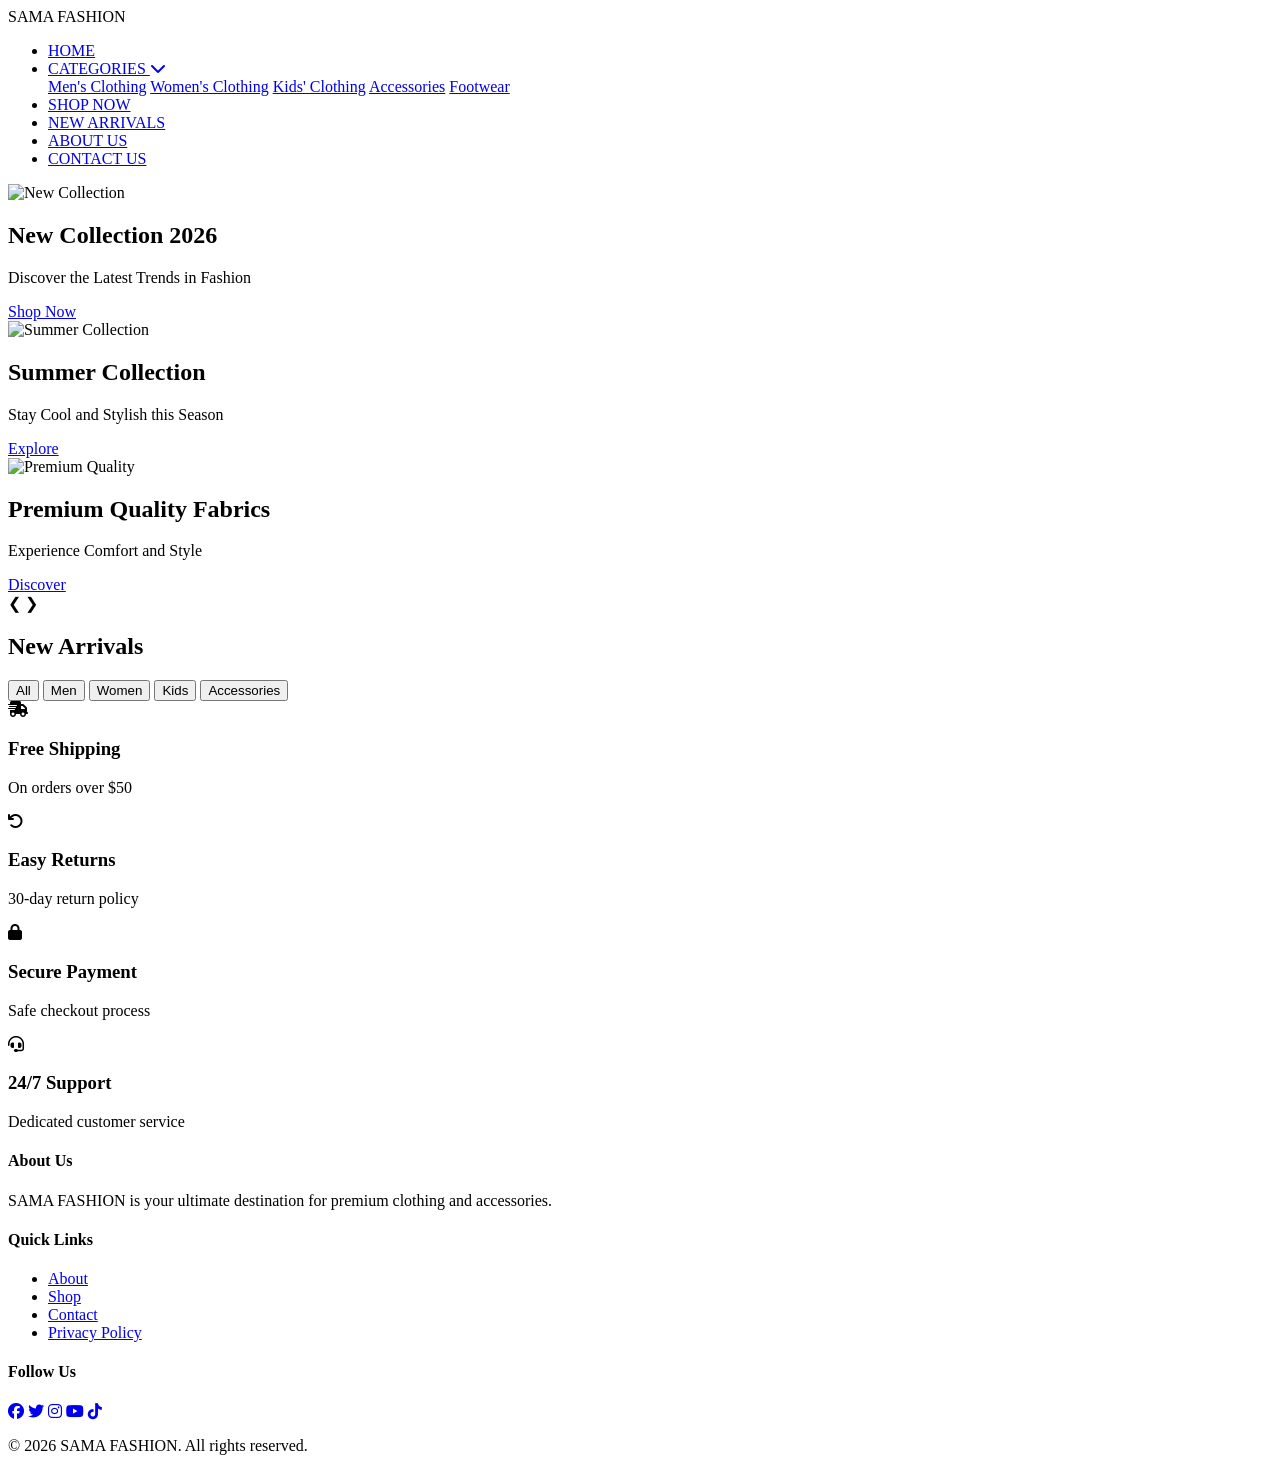
==== index.html @ 7c651143 "Initial commit: SAMA Fashion e-commerce website structure" ====
<!DOCTYPE html>
<html lang="en">
<head>
    <meta charset="UTF-8">
    <meta name="viewport" content="width=device-width, initial-scale=1.0">
    <title>SAMA FASHION - Premium Clothing Store</title>
    <link rel="icon" type="image/png" href="assets/favicon.ico">
    <link rel="stylesheet" href="css/style.css">
    <link rel="stylesheet" href="https://cdnjs.cloudflare.com/ajax/libs/font-awesome/6.4.0/css/all.min.css">
</head>
<body>
    <!-- Navigation -->
    <nav class="navbar">
        <div class="container">
            <div class="nav-wrapper">
                <div class="logo">SAMA FASHION</div>
                <ul class="nav-menu">
                    <li><a href="index.html" class="nav-link active">HOME</a></li>
                    <li class="dropdown">
                        <a href="#" class="nav-link">CATEGORIES <i class="fas fa-chevron-down"></i></a>
                        <div class="dropdown-content">
                            <a href="shop.html?category=men">Men's Clothing</a>
                            <a href="shop.html?category=women">Women's Clothing</a>
                            <a href="shop.html?category=kids">Kids' Clothing</a>
                            <a href="shop.html?category=accessories">Accessories</a>
                            <a href="shop.html?category=footwear">Footwear</a>
                        </div>
                    </li>
                    <li><a href="shop.html" class="nav-link">SHOP NOW</a></li>
                    <li><a href="new-arrivals.html" class="nav-link">NEW ARRIVALS</a></li>
                    <li><a href="about.html" class="nav-link">ABOUT US</a></li>
                    <li><a href="contact.html" class="nav-link">CONTACT US</a></li>
                </ul>
                <div class="hamburger">
                    <span></span>
                    <span></span>
                    <span></span>
                </div>
            </div>
        </div>
    </nav>

    <!-- Hero Slider -->
    <section class="hero-slider">
        <div class="slider-container">
            <div class="slide fade">
                <img src="assets/images/slide1.jpg" alt="New Collection">
                <div class="slide-content">
                    <h1>New Collection 2026</h1>
                    <p>Discover the Latest Trends in Fashion</p>
                    <a href="shop.html" class="btn btn-primary">Shop Now</a>
                </div>
            </div>
            <div class="slide fade">
                <img src="assets/images/slide2.jpg" alt="Summer Collection">
                <div class="slide-content">
                    <h1>Summer Collection</h1>
                    <p>Stay Cool and Stylish this Season</p>
                    <a href="shop.html" class="btn btn-primary">Explore</a>
                </div>
            </div>
            <div class="slide fade">
                <img src="assets/images/slide3.jpg" alt="Premium Quality">
                <div class="slide-content">
                    <h1>Premium Quality Fabrics</h1>
                    <p>Experience Comfort and Style</p>
                    <a href="shop.html" class="btn btn-primary">Discover</a>
                </div>
            </div>
            <a class="prev" onclick="changeSlide(-1)">&#10094;</a>
            <a class="next" onclick="changeSlide(1)">&#10095;</a>
        </div>
        <div class="dots">
            <span class="dot" onclick="currentSlide(1)"></span>
            <span class="dot" onclick="currentSlide(2)"></span>
            <span class="dot" onclick="currentSlide(3)"></span>
        </div>
    </section>

    <!-- New Arrivals Section -->
    <section class="new-arrivals">
        <div class="container">
            <h2 class="section-title">New Arrivals</h2>
            <div class="category-tabs">
                <button class="tab-btn active" data-category="all">All</button>
                <button class="tab-btn" data-category="men">Men</button>
                <button class="tab-btn" data-category="women">Women</button>
                <button class="tab-btn" data-category="kids">Kids</button>
                <button class="tab-btn" data-category="accessories">Accessories</button>
            </div>
            <div class="products-grid" id="newArrivalsGrid">
                <!-- Products loaded dynamically by JavaScript -->
            </div>
        </div>
    </section>

    <!-- Features Section -->
    <section class="features">
        <div class="container">
            <div class="feature-item">
                <i class="fas fa-shipping-fast"></i>
                <h3>Free Shipping</h3>
                <p>On orders over $50</p>
            </div>
            <div class="feature-item">
                <i class="fas fa-undo"></i>
                <h3>Easy Returns</h3>
                <p>30-day return policy</p>
            </div>
            <div class="feature-item">
                <i class="fas fa-lock"></i>
                <h3>Secure Payment</h3>
                <p>Safe checkout process</p>
            </div>
            <div class="feature-item">
                <i class="fas fa-headset"></i>
                <h3>24/7 Support</h3>
                <p>Dedicated customer service</p>
            </div>
        </div>
    </section>

    <!-- Footer -->
    <footer class="footer">
        <div class="container">
            <div class="footer-content">
                <div class="footer-section">
                    <h4>About Us</h4>
                    <p>SAMA FASHION is your ultimate destination for premium clothing and accessories.</p>
                </div>
                <div class="footer-section">
                    <h4>Quick Links</h4>
                    <ul>
                        <li><a href="about.html">About</a></li>
                        <li><a href="shop.html">Shop</a></li>
                        <li><a href="contact.html">Contact</a></li>
                        <li><a href="#">Privacy Policy</a></li>
                    </ul>
                </div>
                <div class="footer-section">
                    <h4>Follow Us</h4>
                    <div class="social-icons">
                        <a href="https://facebook.com" target="_blank" title="Facebook"><i class="fab fa-facebook"></i></a>
                        <a href="https://twitter.com" target="_blank" title="Twitter"><i class="fab fa-twitter"></i></a>
                        <a href="https://instagram.com" target="_blank" title="Instagram"><i class="fab fa-instagram"></i></a>
                        <a href="https://youtube.com" target="_blank" title="YouTube"><i class="fab fa-youtube"></i></a>
                        <a href="https://tiktok.com" target="_blank" title="TikTok"><i class="fab fa-tiktok"></i></a>
                    </div>
                </div>
            </div>
            <div class="footer-bottom">
                <p>&copy; 2026 SAMA FASHION. All rights reserved.</p>
            </div>
        </div>
    </footer>

    <script src="js/main.js"></script>
</body>
</html>
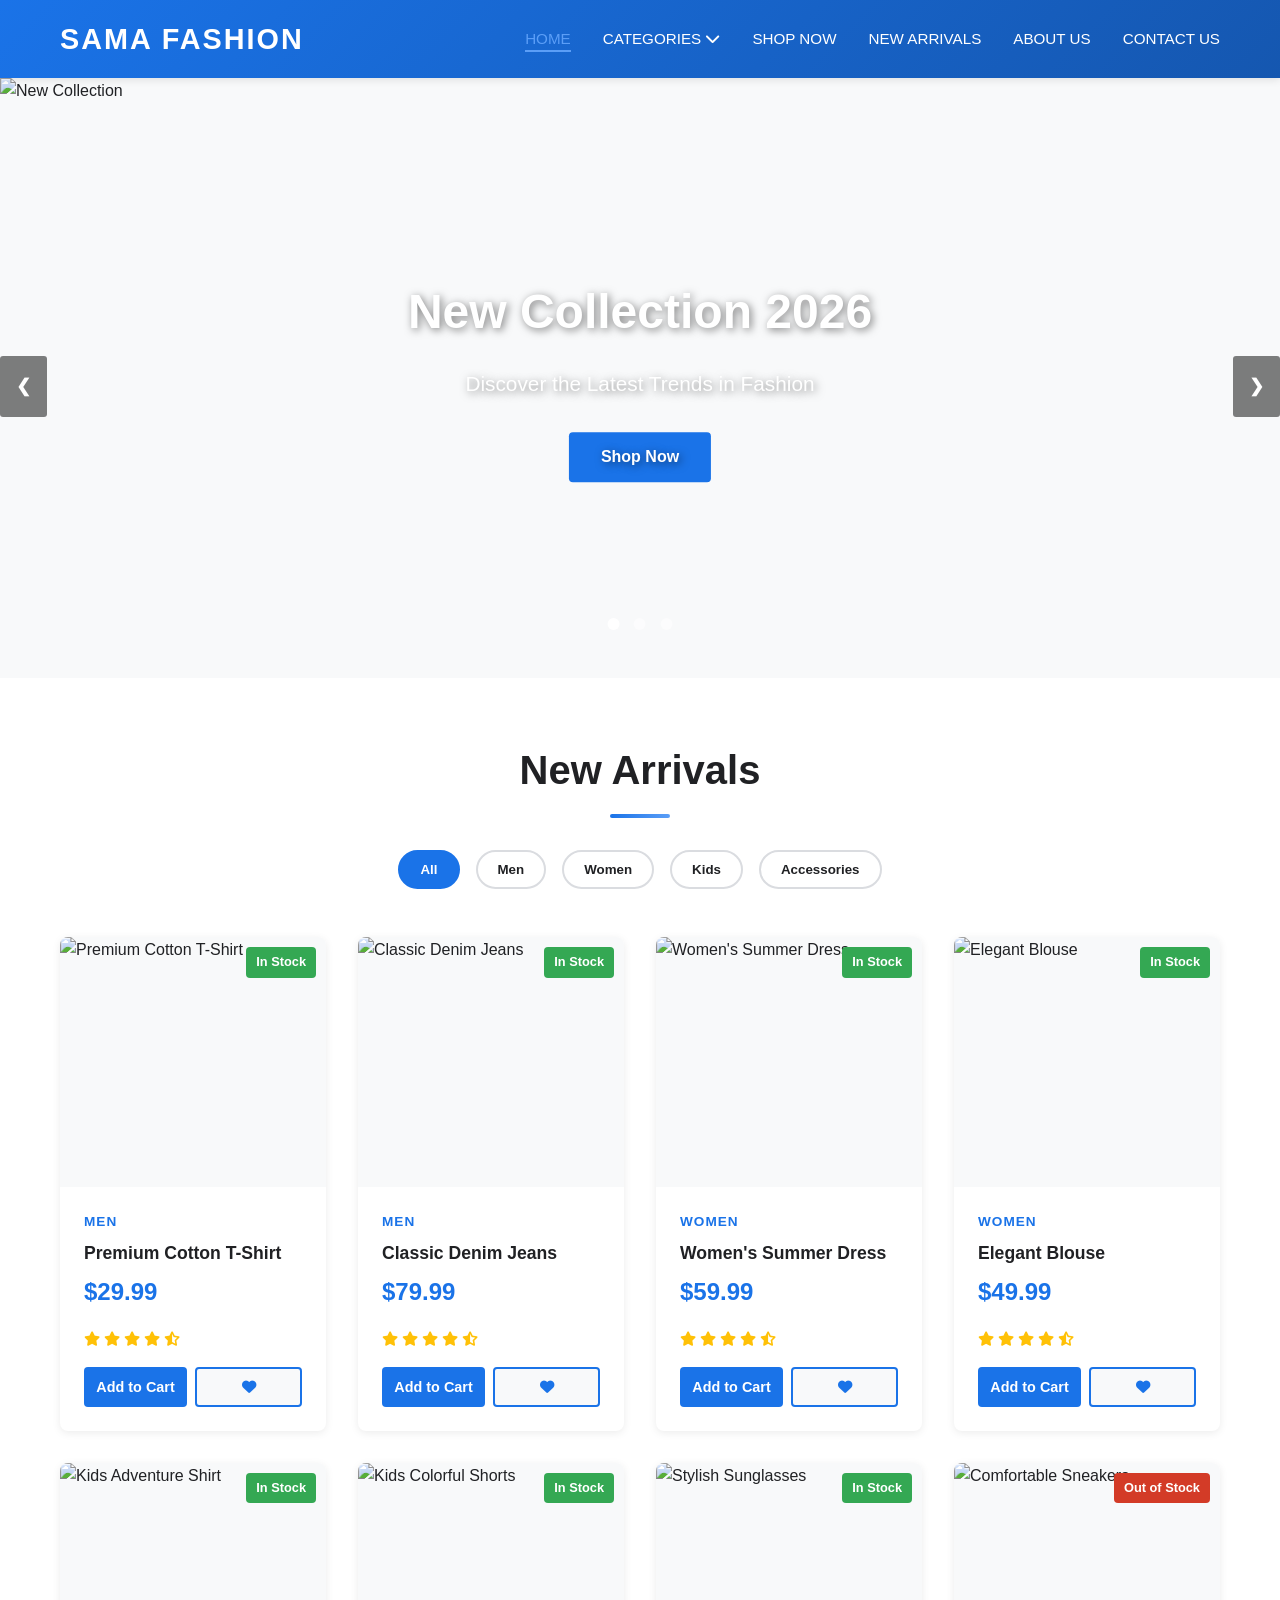
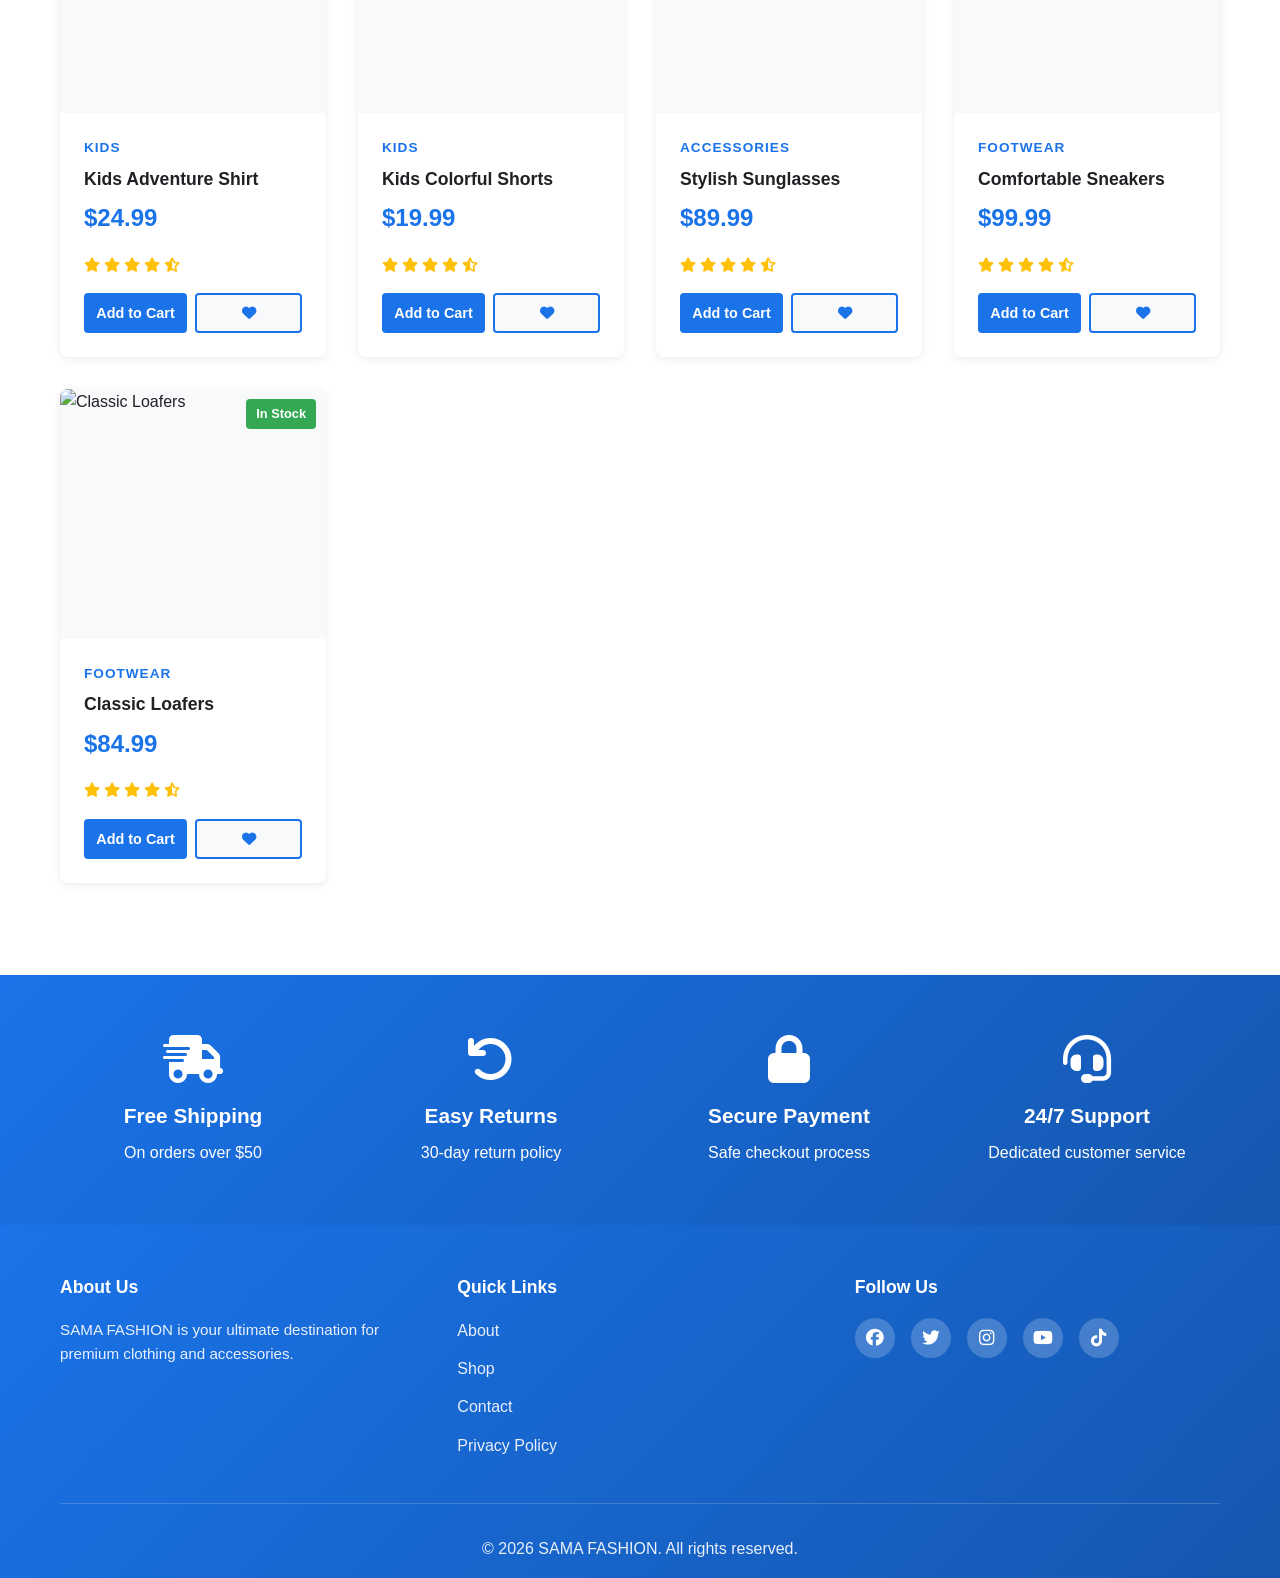
==== commit ff0a90a0: "Update index.html" ====
--- a/index.html
+++ b/index.html
@@ -44,7 +44,7 @@
     <section class="hero-slider">
         <div class="slider-container">
             <div class="slide fade">
-                <img src="assets/images/slide1.jpg" alt="New Collection">
+                <img src="image/cool.jpg" alt="New Collection">
                 <div class="slide-content">
                     <h1>New Collection 2026</h1>
                     <p>Discover the Latest Trends in Fashion</p>
@@ -156,4 +156,4 @@
 
     <script src="js/main.js"></script>
 </body>
-</html>+</html>
--- a/css/style.css
+++ b/css/style.css
@@ -0,0 +1,1003 @@
+* {
+    margin: 0;
+    padding: 0;
+    box-sizing: border-box;
+}
+
+:root {
+    --primary-color: #1a73e8;
+    --primary-dark: #1557b0;
+    --primary-light: #5b9ef7;
+    --text-dark: #202124;
+    --text-light: #5f6368;
+    --bg-light: #f8f9fa;
+    --border-color: #dadce0;
+    --success: #34a853;
+    --error: #d33b27;
+    --warning: #fbbc04;
+}
+
+body {
+    font-family: 'Segoe UI', Tahoma, Geneva, Verdana, sans-serif;
+    color: var(--text-dark);
+    background-color: #ffffff;
+    line-height: 1.6;
+}
+
+.container {
+    max-width: 1200px;
+    margin: 0 auto;
+    padding: 0 20px;
+}
+
+/* Navigation Bar */
+.navbar {
+    background: linear-gradient(135deg, var(--primary-color) 0%, var(--primary-dark) 100%);
+    padding: 1rem 0;
+    position: sticky;
+    top: 0;
+    z-index: 1000;
+    box-shadow: 0 2px 8px rgba(0, 0, 0, 0.1);
+}
+
+.nav-wrapper {
+    display: flex;
+    justify-content: space-between;
+    align-items: center;
+}
+
+.logo {
+    font-size: 1.8rem;
+    font-weight: 700;
+    color: white;
+    letter-spacing: 2px;
+}
+
+.nav-menu {
+    display: flex;
+    list-style: none;
+    gap: 2rem;
+    align-items: center;
+}
+
+.nav-link {
+    color: white;
+    text-decoration: none;
+    font-weight: 500;
+    font-size: 0.95rem;
+    transition: all 0.3s ease;
+    position: relative;
+}
+
+.nav-link:hover,
+.nav-link.active {
+    color: var(--primary-light);
+}
+
+.nav-link::after {
+    content: '';
+    position: absolute;
+    bottom: -5px;
+    left: 0;
+    width: 0;
+    height: 2px;
+    background-color: var(--primary-light);
+    transition: width 0.3s ease;
+}
+
+.nav-link:hover::after,
+.nav-link.active::after {
+    width: 100%;
+}
+
+.dropdown {
+    position: relative;
+}
+
+.dropdown-content {
+    display: none;
+    position: absolute;
+    background-color: white;
+    min-width: 200px;
+    box-shadow: 0 8px 16px rgba(0, 0, 0, 0.2);
+    border-radius: 4px;
+    top: 100%;
+    left: 0;
+    margin-top: 0.5rem;
+    z-index: 1001;
+}
+
+.dropdown-content a {
+    color: var(--text-dark);
+    padding: 12px 16px;
+    text-decoration: none;
+    display: block;
+    transition: all 0.3s ease;
+    font-weight: 500;
+}
+
+.dropdown-content a:first-child {
+    border-radius: 4px 4px 0 0;
+}
+
+.dropdown-content a:last-child {
+    border-radius: 0 0 4px 4px;
+}
+
+.dropdown-content a:hover {
+    background-color: var(--bg-light);
+    color: var(--primary-color);
+    padding-left: 20px;
+}
+
+.dropdown:hover .dropdown-content {
+    display: block;
+}
+
+.hamburger {
+    display: none;
+    flex-direction: column;
+    cursor: pointer;
+    gap: 5px;
+}
+
+.hamburger span {
+    width: 25px;
+    height: 3px;
+    background-color: white;
+    border-radius: 3px;
+    transition: all 0.3s ease;
+}
+
+/* Hero Slider */
+.hero-slider {
+    position: relative;
+    background: var(--bg-light);
+    min-height: 600px;
+    overflow: hidden;
+}
+
+.slider-container {
+    position: relative;
+    height: 600px;
+}
+
+.slide {
+    display: none;
+    position: absolute;
+    width: 100%;
+    height: 100%;
+}
+
+.slide.active {
+    display: block;
+}
+
+.slide img {
+    width: 100%;
+    height: 100%;
+    object-fit: cover;
+}
+
+.slide-content {
+    position: absolute;
+    top: 50%;
+    left: 50%;
+    transform: translate(-50%, -50%);
+    text-align: center;
+    color: white;
+    z-index: 10;
+    text-shadow: 2px 2px 8px rgba(0, 0, 0, 0.5);
+}
+
+.slide-content h1 {
+    font-size: 3rem;
+    font-weight: 700;
+    margin-bottom: 1rem;
+    animation: slideInDown 0.8s ease;
+}
+
+.slide-content p {
+    font-size: 1.3rem;
+    margin-bottom: 2rem;
+    animation: slideInUp 0.8s ease;
+}
+
+@keyframes slideInDown {
+    from {
+        transform: translateY(-50px);
+        opacity: 0;
+    }
+    to {
+        transform: translateY(0);
+        opacity: 1;
+    }
+}
+
+@keyframes slideInUp {
+    from {
+        transform: translateY(50px);
+        opacity: 0;
+    }
+    to {
+        transform: translateY(0);
+        opacity: 1;
+    }
+}
+
+.prev, .next {
+    cursor: pointer;
+    position: absolute;
+    top: 50%;
+    width: auto;
+    margin-top: -22px;
+    padding: 16px;
+    color: white;
+    font-weight: bold;
+    font-size: 18px;
+    transition: 0.3s ease;
+    border-radius: 3px;
+    background-color: rgba(0, 0, 0, 0.5);
+    user-select: none;
+    z-index: 20;
+}
+
+.next {
+    right: 0;
+}
+
+.prev {
+    left: 0;
+}
+
+.prev:hover, .next:hover {
+    background-color: rgba(0, 0, 0, 0.8);
+}
+
+.dots {
+    text-align: center;
+    padding: 20px;
+    position: absolute;
+    bottom: 20px;
+    left: 50%;
+    transform: translateX(-50%);
+    z-index: 15;
+}
+
+.dot {
+    cursor: pointer;
+    height: 12px;
+    width: 12px;
+    margin: 0 5px;
+    background-color: rgba(255, 255, 255, 0.5);
+    border-radius: 50%;
+    display: inline-block;
+    transition: background-color 0.3s ease;
+}
+
+.dot.active {
+    background-color: white;
+}
+
+/* Buttons */
+.btn {
+    display: inline-block;
+    padding: 12px 32px;
+    border: none;
+    border-radius: 4px;
+    cursor: pointer;
+    font-size: 1rem;
+    font-weight: 600;
+    transition: all 0.3s ease;
+    text-decoration: none;
+    text-align: center;
+}
+
+.btn-primary {
+    background-color: var(--primary-color);
+    color: white;
+}
+
+.btn-primary:hover {
+    background-color: var(--primary-dark);
+    transform: translateY(-2px);
+    box-shadow: 0 4px 12px rgba(26, 115, 232, 0.4);
+}
+
+.btn-secondary {
+    background-color: var(--bg-light);
+    color: var(--primary-color);
+    border: 2px solid var(--primary-color);
+}
+
+.btn-secondary:hover {
+    background-color: var(--primary-color);
+    color: white;
+}
+
+/* Section Title */
+.section-title {
+    font-size: 2.5rem;
+    font-weight: 700;
+    color: var(--text-dark);
+    text-align: center;
+    margin-bottom: 2rem;
+    position: relative;
+    padding-bottom: 1rem;
+}
+
+.section-title::after {
+    content: '';
+    position: absolute;
+    bottom: 0;
+    left: 50%;
+    transform: translateX(-50%);
+    width: 60px;
+    height: 4px;
+    background: linear-gradient(90deg, var(--primary-color), var(--primary-light));
+    border-radius: 2px;
+}
+
+/* New Arrivals Section */
+.new-arrivals {
+    padding: 60px 0;
+    background-color: #ffffff;
+}
+
+.category-tabs {
+    display: flex;
+    justify-content: center;
+    gap: 1rem;
+    margin-bottom: 3rem;
+    flex-wrap: wrap;
+}
+
+.tab-btn {
+    padding: 10px 20px;
+    border: 2px solid var(--border-color);
+    background-color: white;
+    color: var(--text-dark);
+    border-radius: 25px;
+    cursor: pointer;
+    font-weight: 600;
+    transition: all 0.3s ease;
+}
+
+.tab-btn:hover {
+    border-color: var(--primary-color);
+    color: var(--primary-color);
+}
+
+.tab-btn.active {
+    background-color: var(--primary-color);
+    color: white;
+    border-color: var(--primary-color);
+}
+
+/* Products Grid */
+.products-grid {
+    display: grid;
+    grid-template-columns: repeat(auto-fill, minmax(250px, 1fr));
+    gap: 2rem;
+    margin-bottom: 2rem;
+}
+
+.product-card {
+    background: white;
+    border-radius: 8px;
+    overflow: hidden;
+    box-shadow: 0 2px 8px rgba(0, 0, 0, 0.08);
+    transition: all 0.3s ease;
+    display: flex;
+    flex-direction: column;
+}
+
+.product-card:hover {
+    transform: translateY(-8px);
+    box-shadow: 0 8px 24px rgba(0, 0, 0, 0.12);
+}
+
+.product-image {
+    position: relative;
+    width: 100%;
+    height: 250px;
+    overflow: hidden;
+    background-color: var(--bg-light);
+}
+
+.product-image img {
+    width: 100%;
+    height: 100%;
+    object-fit: cover;
+    transition: transform 0.3s ease;
+}
+
+.product-card:hover .product-image img {
+    transform: scale(1.1);
+}
+
+.product-badge {
+    position: absolute;
+    top: 10px;
+    right: 10px;
+    background-color: var(--success);
+    color: white;
+    padding: 5px 10px;
+    border-radius: 4px;
+    font-size: 0.8rem;
+    font-weight: 600;
+}
+
+.product-badge.out-of-stock {
+    background-color: var(--error);
+}
+
+.product-info {
+    padding: 1.5rem;
+    flex-grow: 1;
+    display: flex;
+    flex-direction: column;
+}
+
+.product-category {
+    color: var(--primary-color);
+    font-size: 0.85rem;
+    font-weight: 600;
+    text-transform: uppercase;
+    letter-spacing: 1px;
+    margin-bottom: 0.5rem;
+}
+
+.product-name {
+    font-size: 1.1rem;
+    font-weight: 600;
+    color: var(--text-dark);
+    margin-bottom: 0.5rem;
+    line-height: 1.4;
+}
+
+.product-price {
+    font-size: 1.5rem;
+    font-weight: 700;
+    color: var(--primary-color);
+    margin-bottom: 1rem;
+}
+
+.product-rating {
+    color: #ffc107;
+    margin-bottom: 1rem;
+    font-size: 0.9rem;
+}
+
+.product-actions {
+    display: flex;
+    gap: 0.5rem;
+    margin-top: auto;
+}
+
+.product-actions .btn {
+    flex: 1;
+    padding: 10px;
+    font-size: 0.9rem;
+}
+
+/* Features Section */
+.features {
+    background: linear-gradient(135deg, var(--primary-color) 0%, var(--primary-dark) 100%);
+    padding: 60px 0;
+    color: white;
+}
+
+.features .container {
+    display: grid;
+    grid-template-columns: repeat(auto-fit, minmax(250px, 1fr));
+    gap: 2rem;
+}
+
+.feature-item {
+    text-align: center;
+}
+
+.feature-item i {
+    font-size: 3rem;
+    margin-bottom: 1rem;
+    display: block;
+}
+
+.feature-item h3 {
+    font-size: 1.3rem;
+    margin-bottom: 0.5rem;
+}
+
+/* Shop Section */
+.shop-section {
+    padding: 60px 0;
+    background-color: var(--bg-light);
+}
+
+.shop-header {
+    text-align: center;
+    margin-bottom: 3rem;
+}
+
+.shop-header h1 {
+    font-size: 2.5rem;
+    color: var(--text-dark);
+    margin-bottom: 1rem;
+}
+
+.shop-wrapper {
+    display: grid;
+    grid-template-columns: 250px 1fr;
+    gap: 2rem;
+}
+
+.shop-sidebar {
+    background: white;
+    padding: 1.5rem;
+    border-radius: 8px;
+    height: fit-content;
+    box-shadow: 0 2px 8px rgba(0, 0, 0, 0.08);
+}
+
+.filter-group {
+    margin-bottom: 2rem;
+    padding-bottom: 2rem;
+    border-bottom: 1px solid var(--border-color);
+}
+
+.filter-group:last-child {
+    border-bottom: none;
+}
+
+.filter-group h3 {
+    font-size: 1.1rem;
+    margin-bottom: 1rem;
+    color: var(--text-dark);
+}
+
+.filter-group label {
+    display: block;
+    margin-bottom: 0.8rem;
+    cursor: pointer;
+    color: var(--text-light);
+    transition: color 0.3s ease;
+}
+
+.filter-group label:hover {
+    color: var(--primary-color);
+}
+
+.filter-group input[type="checkbox"],
+.filter-group input[type="range"] {
+    margin-right: 0.5rem;
+}
+
+.filter-group input[type="range"] {
+    width: 100%;
+}
+
+/* New Arrivals Section */
+.new-arrivals-section {
+    padding: 60px 0;
+}
+
+.section-header {
+    text-align: center;
+    margin-bottom: 3rem;
+}
+
+.section-header h1 {
+    font-size: 2.5rem;
+    color: var(--text-dark);
+    margin-bottom: 1rem;
+}
+
+.category-filter {
+    display: flex;
+    justify-content: center;
+    gap: 1rem;
+    margin-bottom: 3rem;
+    flex-wrap: wrap;
+}
+
+.filter-btn {
+    padding: 10px 20px;
+    border: 2px solid var(--border-color);
+    background-color: white;
+    color: var(--text-dark);
+    border-radius: 25px;
+    cursor: pointer;
+    font-weight: 600;
+    transition: all 0.3s ease;
+}
+
+.filter-btn:hover,
+.filter-btn.active {
+    background-color: var(--primary-color);
+    color: white;
+    border-color: var(--primary-color);
+}
+
+/* About Section */
+.about-section {
+    padding: 60px 0;
+    background-color: white;
+}
+
+.about-header {
+    text-align: center;
+    margin-bottom: 3rem;
+}
+
+.about-header h1 {
+    font-size: 2.5rem;
+    color: var(--text-dark);
+    margin-bottom: 1rem;
+}
+
+.about-content {
+    display: grid;
+    grid-template-columns: 1fr 1fr;
+    gap: 3rem;
+    align-items: start;
+}
+
+.about-text h2 {
+    font-size: 1.8rem;
+    color: var(--text-dark);
+    margin-top: 2rem;
+    margin-bottom: 1rem;
+}
+
+.about-text h2:first-child {
+    margin-top: 0;
+}
+
+.about-text p {
+    color: var(--text-light);
+    margin-bottom: 1.5rem;
+    line-height: 1.8;
+}
+
+.values-list {
+    list-style: none;
+}
+
+.values-list li {
+    padding: 10px 0;
+    color: var(--text-light);
+    line-height: 1.8;
+}
+
+.values-list strong {
+    color: var(--primary-color);
+}
+
+.about-stats {
+    display: grid;
+    grid-template-columns: repeat(2, 1fr);
+    gap: 2rem;
+    background: linear-gradient(135deg, var(--primary-color) 0%, var(--primary-dark) 100%);
+    padding: 2rem;
+    border-radius: 8px;
+    color: white;
+}
+
+.stat-item {
+    text-align: center;
+}
+
+.stat-item h3 {
+    font-size: 2.5rem;
+    font-weight: 700;
+    margin-bottom: 0.5rem;
+}
+
+/* Contact Section */
+.contact-section {
+    padding: 60px 0;
+    background-color: var(--bg-light);
+}
+
+.contact-header {
+    text-align: center;
+    margin-bottom: 3rem;
+}
+
+.contact-header h1 {
+    font-size: 2.5rem;
+    color: var(--text-dark);
+    margin-bottom: 1rem;
+}
+
+.contact-wrapper {
+    display: grid;
+    grid-template-columns: 1fr 1fr;
+    gap: 3rem;
+}
+
+.contact-info {
+    display: grid;
+    grid-template-columns: repeat(2, 1fr);
+    gap: 2rem;
+}
+
+.info-item {
+    background: white;
+    padding: 1.5rem;
+    border-radius: 8px;
+    box-shadow: 0 2px 8px rgba(0, 0, 0, 0.08);
+    text-align: center;
+}
+
+.info-item i {
+    font-size: 2rem;
+    color: var(--primary-color);
+    margin-bottom: 1rem;
+    display: block;
+}
+
+.info-item h3 {
+    font-size: 1.1rem;
+    color: var(--text-dark);
+    margin-bottom: 0.5rem;
+}
+
+.info-item p {
+    color: var(--text-light);
+    font-size: 0.95rem;
+    line-height: 1.6;
+}
+
+.contact-form {
+    background: white;
+    padding: 2rem;
+    border-radius: 8px;
+    box-shadow: 0 2px 8px rgba(0, 0, 0, 0.08);
+}
+
+.form-group {
+    margin-bottom: 1.5rem;
+}
+
+.form-group input,
+.form-group textarea {
+    width: 100%;
+    padding: 12px 15px;
+    border: 1px solid var(--border-color);
+    border-radius: 4px;
+    font-family: inherit;
+    font-size: 1rem;
+    color: var(--text-dark);
+    transition: border-color 0.3s ease;
+}
+
+.form-group input:focus,
+.form-group textarea:focus {
+    outline: none;
+    border-color: var(--primary-color);
+    box-shadow: 0 0 0 3px rgba(26, 115, 232, 0.1);
+}
+
+.form-group textarea {
+    resize: vertical;
+}
+
+/* Footer */
+.footer {
+    background: linear-gradient(135deg, var(--primary-color) 0%, var(--primary-dark) 100%);
+    color: white;
+    padding: 3rem 0 1rem;
+}
+
+.footer-content {
+    display: grid;
+    grid-template-columns: repeat(auto-fit, minmax(250px, 1fr));
+    gap: 2rem;
+    margin-bottom: 2rem;
+}
+
+.footer-section h4 {
+    font-size: 1.1rem;
+    margin-bottom: 1rem;
+    font-weight: 600;
+}
+
+.footer-section p {
+    line-height: 1.6;
+    opacity: 0.9;
+    font-size: 0.95rem;
+}
+
+.footer-section ul {
+    list-style: none;
+}
+
+.footer-section ul li {
+    margin-bottom: 0.8rem;
+}
+
+.footer-section ul li a {
+    color: white;
+    text-decoration: none;
+    opacity: 0.9;
+    transition: opacity 0.3s ease;
+}
+
+.footer-section ul li a:hover {
+    opacity: 1;
+}
+
+.social-icons {
+    display: flex;
+    gap: 1rem;
+}
+
+.social-icons a {
+    display: inline-flex;
+    align-items: center;
+    justify-content: center;
+    width: 40px;
+    height: 40px;
+    background-color: rgba(255, 255, 255, 0.2);
+    color: white;
+    border-radius: 50%;
+    transition: all 0.3s ease;
+    text-decoration: none;
+    font-size: 1.1rem;
+}
+
+.social-icons a:hover {
+    background-color: white;
+    color: var(--primary-color);
+    transform: translateY(-3px);
+}
+
+.footer-bottom {
+    text-align: center;
+    padding-top: 2rem;
+    border-top: 1px solid rgba(255, 255, 255, 0.2);
+    opacity: 0.9;
+}
+
+/* Responsive Design */
+@media (max-width: 768px) {
+    .hamburger {
+        display: flex;
+    }
+
+    .nav-menu {
+        display: none;
+        position: absolute;
+        top: 60px;
+        left: 0;
+        right: 0;
+        flex-direction: column;
+        background-color: var(--primary-dark);
+        padding: 1rem 0;
+        gap: 0;
+    }
+
+    .nav-menu.active {
+        display: flex;
+    }
+
+    .nav-link {
+        padding: 1rem 1.5rem;
+        display: block;
+    }
+
+    .slide-content h1 {
+        font-size: 1.8rem;
+    }
+
+    .slide-content p {
+        font-size: 1rem;
+    }
+
+    .products-grid {
+        grid-template-columns: repeat(auto-fill, minmax(200px, 1fr));
+        gap: 1.5rem;
+    }
+
+    .category-tabs,
+    .category-filter {
+        flex-direction: column;
+    }
+
+    .shop-wrapper {
+        grid-template-columns: 1fr;
+    }
+
+    .shop-sidebar {
+        position: sticky;
+        top: 70px;
+    }
+
+    .about-content,
+    .contact-wrapper {
+        grid-template-columns: 1fr;
+    }
+
+    .about-stats {
+        grid-template-columns: repeat(2, 1fr);
+    }
+
+    .contact-info {
+        grid-template-columns: 1fr;
+    }
+
+    .dropdown-content {
+        position: static;
+        display: none;
+        box-shadow: none;
+        background-color: var(--primary-dark);
+        width: 100%;
+    }
+
+    .dropdown-content a {
+        color: white;
+        padding: 1rem 2rem;
+        padding-left: 3rem;
+    }
+
+    .dropdown:hover .dropdown-content {
+        display: none;
+    }
+}
+
+@media (max-width: 480px) {
+    .logo {
+        font-size: 1.3rem;
+        letter-spacing: 1px;
+    }
+
+    .section-title {
+        font-size: 1.8rem;
+    }
+
+    .slide-content h1 {
+        font-size: 1.3rem;
+    }
+
+    .slide-content p {
+        font-size: 0.9rem;
+    }
+
+    .products-grid {
+        grid-template-columns: repeat(auto-fill, minmax(150px, 1fr));
+        gap: 1rem;
+    }
+
+    .product-card {
+        box-shadow: 0 2px 4px rgba(0, 0, 0, 0.08);
+    }
+
+    .about-header h1,
+    .contact-header h1,
+    .shop-header h1 {
+        font-size: 1.8rem;
+    }
+
+    .about-stats {
+        grid-template-columns: repeat(2, 1fr);
+        gap: 1rem;
+        padding: 1.5rem;
+    }
+
+    .stat-item h3 {
+        font-size: 1.8rem;
+    }
+
+    .prev, .next {
+        padding: 12px;
+        font-size: 14px;
+    }
+
+    .dot {
+        height: 10px;
+        width: 10px;
+        margin: 0 3px;
+    }
+}
